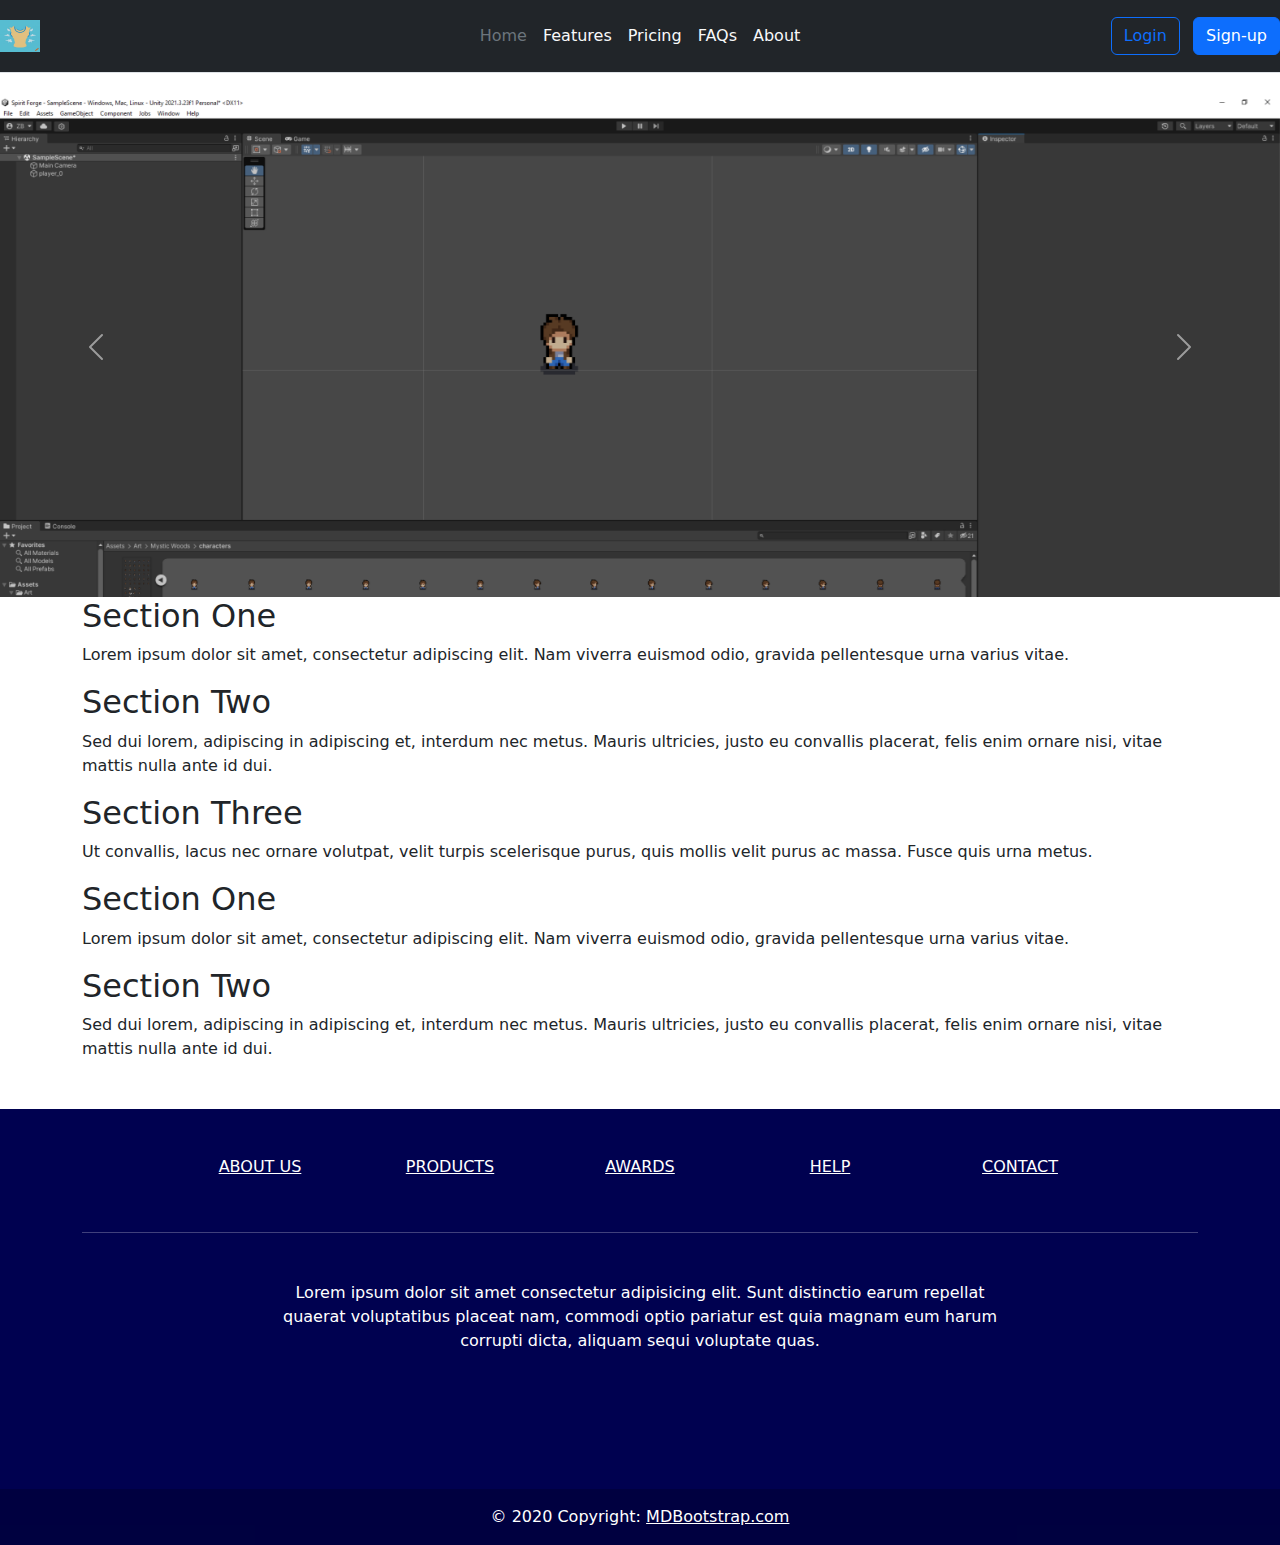
==== Website/index.html @ da48f075 "Local bootstrap + Website + Documentation" ====
<!DOCTYPE html>
<html lang="en">

<head><!-- Required meta tags -->
    <link rel="stylesheet" type="text/css" href="bootstrap/css/bootstrap.min.css">
    <link rel="stylesheet" type="text/css" href="css/styles.css">
    <script src="bootstrap/js/bootstrap.bundle.min.js"></script>
    <meta charset="utf-8">
    <meta name="viewport" content="width=device-width, initial-scale=1">
    <title>Spirit Forge Home</title>

</head>

<body>
    <!-- Header -->
    <nav>
        <header
            class="d-flex flex-wrap align-items-center justify-content-center justify-content-md-between py-3 mb-4 border-bottom bg-dark">

            <a href="" class="d-flex align-items-center col-md-3 mb-2 mb-md-0 text-dark text-decoration-none">
                <img src="img/logo-1.png" alt="Temp Logo" class="me-2" width="40" height="32">
            </a>

            <ul class="nav col-12 col-md-auto mb-2 justify-content-center mb-md-0">
                <li><a href="#" class="nav-link px-2 link-secondary">Home</a></li>
                <li><a href="#" class="nav-link px-2 link-light">Features</a></li>
                <li><a href="#" class="nav-link px-2 link-light">Pricing</a></li>
                <li><a href="#" class="nav-link px-2 link-light">FAQs</a></li>
                <li><a href="#" class="nav-link px-2 link-light">About</a></li>
            </ul>

            <div class="col-md-3 text-end">
                <button type="button" class="btn btn-outline-primary me-2">Login</button>
                <button type="button" class="btn btn-primary">Sign-up</button>
            </div>
        </header>
    </nav>

    <!-- Image Carousel -->
    <div id="carouselExampleInterval" class="carousel slide" data-bs-ride="carousel">
        <div class="carousel-inner">
            <div class="carousel-item active" data-bs-interval="10000">
                <img src="img/carousel-1.png" class="d-block w-100" alt="...">
            </div>
            <div class="carousel-item" data-bs-interval="2000">
                <img src="img/carousel-2.png" class="d-block w-100" alt="...">
            </div>
            <div class="carousel-item">
                <img src="img/carousel-1.png" class="d-block w-100" alt="...">
            </div>
        </div>
        <button class="carousel-control-prev" type="button" data-bs-target="#carouselExampleInterval"
            data-bs-slide="prev">
            <span class="carousel-control-prev-icon" aria-hidden="true"></span>
            <span class="visually-hidden">Previous</span>
        </button>
        <button class="carousel-control-next" type="button" data-bs-target="#carouselExampleInterval"
            data-bs-slide="next">
            <span class="carousel-control-next-icon" aria-hidden="true"></span>
            <span class="visually-hidden">Next</span>
        </button>
    </div>

    <!-- Body Text -->
    <div class="container">
        <h2>Section One</h2>
        <p>Lorem ipsum dolor sit amet, consectetur adipiscing elit. Nam viverra euismod odio, gravida pellentesque urna
            varius vitae.</p>

        <h2>Section Two</h2>
        <p>Sed dui lorem, adipiscing in adipiscing et, interdum nec metus. Mauris ultricies, justo eu convallis
            placerat, felis enim ornare nisi, vitae mattis nulla ante id dui.</p>

        <h2>Section Three</h2>
        <p>Ut convallis, lacus nec ornare volutpat, velit turpis scelerisque purus, quis mollis velit purus ac massa.
            Fusce quis urna metus.</p>
        <h2>Section One</h2>
        <p>Lorem ipsum dolor sit amet, consectetur adipiscing elit. Nam viverra euismod odio, gravida pellentesque urna
            varius vitae.</p>

        <h2>Section Two</h2>
        <p>Sed dui lorem, adipiscing in adipiscing et, interdum nec metus. Mauris ultricies, justo eu convallis
            placerat, felis enim ornare nisi, vitae mattis nulla ante id dui.</p>


    </div>
    <!-- Footer -->
    <footer class="text-center text-white" style="background-color: #000150">
        <!-- Grid container -->
        <div class="container">
            <!-- Section: Links -->
            <section class="mt-5">
                <!-- Grid row-->
                <div class="row text-center d-flex justify-content-center pt-5">
                    <!-- Grid column -->
                    <div class="col-md-2">
                        <h6 class="text-uppercase font-weight-bold">
                            <a href="#!" class="text-white">About us</a>
                        </h6>
                    </div>
                    <!-- Grid column -->

                    <!-- Grid column -->
                    <div class="col-md-2">
                        <h6 class="text-uppercase font-weight-bold">
                            <a href="#!" class="text-white">Products</a>
                        </h6>
                    </div>
                    <!-- Grid column -->

                    <!-- Grid column -->
                    <div class="col-md-2">
                        <h6 class="text-uppercase font-weight-bold">
                            <a href="#!" class="text-white">Awards</a>
                        </h6>
                    </div>
                    <!-- Grid column -->

                    <!-- Grid column -->
                    <div class="col-md-2">
                        <h6 class="text-uppercase font-weight-bold">
                            <a href="#!" class="text-white">Help</a>
                        </h6>
                    </div>
                    <!-- Grid column -->

                    <!-- Grid column -->
                    <div class="col-md-2">
                        <h6 class="text-uppercase font-weight-bold">
                            <a href="#!" class="text-white">Contact</a>
                        </h6>
                    </div>
                    <!-- Grid column -->
                </div>
                <!-- Grid row-->
            </section>
            <!-- Section: Links -->

            <hr class="my-5">

            <!-- Section: Text -->
            <section class="mb-5">
                <div class="row d-flex justify-content-center">
                    <div class="col-lg-8">
                        <p>
                            Lorem ipsum dolor sit amet consectetur adipisicing elit. Sunt
                            distinctio earum repellat quaerat voluptatibus placeat nam,
                            commodi optio pariatur est quia magnam eum harum corrupti
                            dicta, aliquam sequi voluptate quas.
                        </p>
                    </div>
                </div>
            </section>
            <!-- Section: Text -->

            <!-- Section: Social -->
            <section class="text-center mb-5">
                <a href="" class="text-white me-4">
                    <i class="fab fa-facebook-f"></i>
                </a>
                <a href="" class="text-white me-4">
                    <i class="fab fa-twitter"></i>
                </a>
                <a href="" class="text-white me-4">
                    <i class="fab fa-google"></i>
                </a>
                <a href="" class="text-white me-4">
                    <i class="fab fa-instagram"></i>
                </a>
                <a href="" class="text-white me-4">
                    <i class="fab fa-linkedin"></i>
                </a>
                <a href="" class="text-white me-4">
                    <i class="fab fa-github"></i>
                </a>
            </section>
            <!-- Section: Social -->
        </div>
        <!-- Grid container -->

        <!-- Copyright -->
        <div class="text-center p-3" style="background-color: rgba(0, 0, 0, 0.2)">
            © 2020 Copyright:
            <a class="text-white" href="https://mdbootstrap.com/">MDBootstrap.com</a>
        </div>
        <!-- Copyright -->
    </footer>
    <!-- End of .container -->
</body>

</html>
---- Website/css/styles.css ----
.carousel .carousel-item {
    height: 500px;
}

.carousel-item img {
    position: absolute;
    object-fit: cover;
    top: 0;
    left: 0;
    min-height: 500px;
}
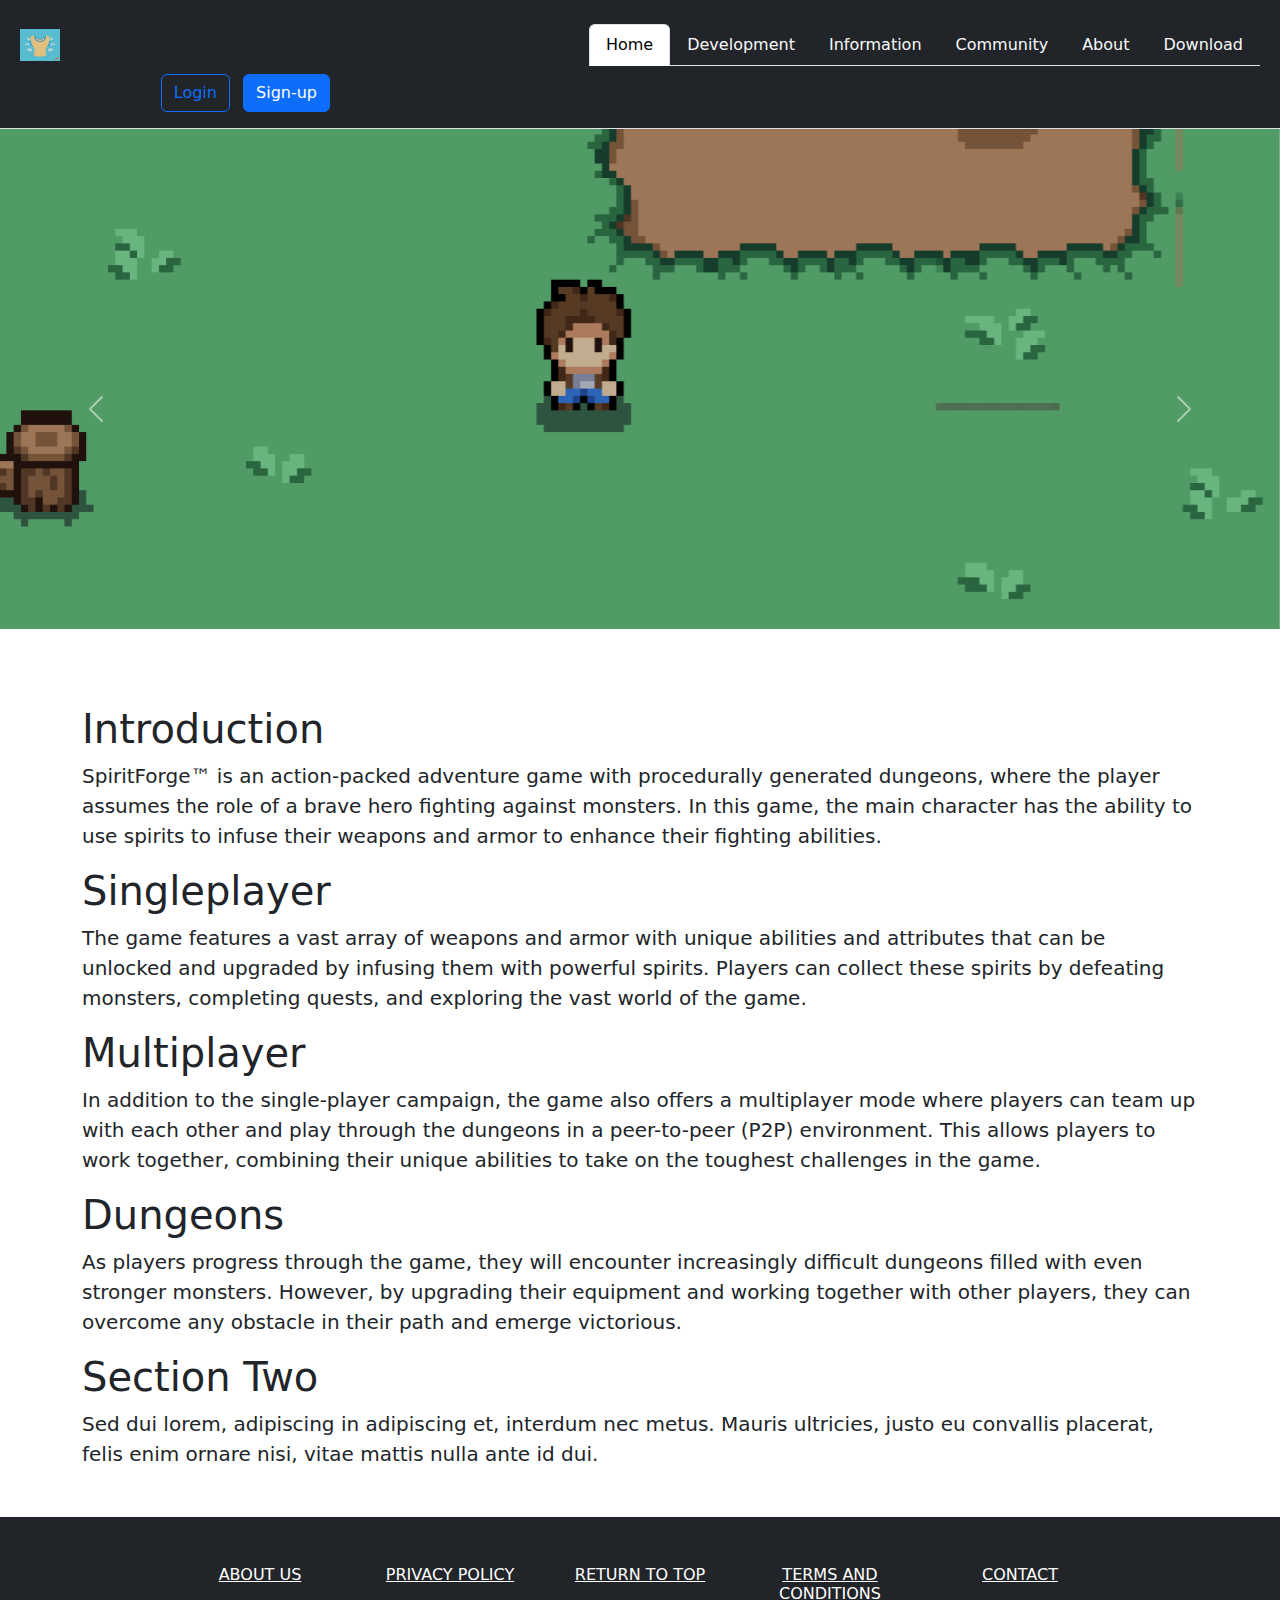
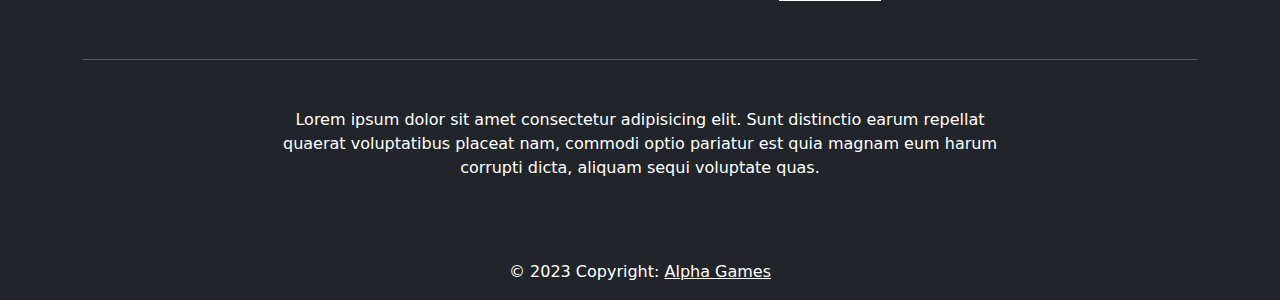
==== commit 2c663763: "Website overhaul, many pages setup, need some content still" ====
--- a/Website/index.html
+++ b/Website/index.html
@@ -2,51 +2,66 @@
 <html lang="en">
 
 <head><!-- Required meta tags -->
-    <link rel="stylesheet" type="text/css" href="bootstrap/css/bootstrap.min.css">
     <link rel="stylesheet" type="text/css" href="css/styles.css">
+    <link href="bootstrap/css/bootstrap.min.css" rel="stylesheet">
     <script src="bootstrap/js/bootstrap.bundle.min.js"></script>
     <meta charset="utf-8">
     <meta name="viewport" content="width=device-width, initial-scale=1">
-    <title>Spirit Forge Home</title>
+    <title>About The Game</title>
 
 </head>
 
 <body>
     <!-- Header -->
-    <nav>
-        <header
-            class="d-flex flex-wrap align-items-center justify-content-center justify-content-md-between py-3 mb-4 border-bottom bg-dark">
-
-            <a href="" class="d-flex align-items-center col-md-3 mb-2 mb-md-0 text-dark text-decoration-none">
-                <img src="img/logo-1.png" alt="Temp Logo" class="me-2" width="40" height="32">
-            </a>
-
-            <ul class="nav col-12 col-md-auto mb-2 justify-content-center mb-md-0">
-                <li><a href="#" class="nav-link px-2 link-secondary">Home</a></li>
-                <li><a href="#" class="nav-link px-2 link-light">Features</a></li>
-                <li><a href="#" class="nav-link px-2 link-light">Pricing</a></li>
-                <li><a href="#" class="nav-link px-2 link-light">FAQs</a></li>
-                <li><a href="#" class="nav-link px-2 link-light">About</a></li>
-            </ul>
-
-            <div class="col-md-3 text-end">
-                <button type="button" class="btn btn-outline-primary me-2">Login</button>
-                <button type="button" class="btn btn-primary">Sign-up</button>
-            </div>
-        </header>
-    </nav>
+    <header
+        class="d-flex flex-wrap align-items-center justify-content-center justify-content-md-between py-3 border-bottom bg-dark">
+
+        <a href="index.html" class="d-flex align-items-center col-md-3 mb-2 mb-md-0 text-dark text-decoration-none">
+            <img src="img/logo-1.png" alt="Temp Logo" class="me-2" width="40" height="32">
+        </a>
+
+        <nav class="navbar navbar-expand-lg navbar-dark bg-dark d-flex align-items-center justify-content-center">
+            <button class="navbar-toggler" type="button" data-bs-toggle="collapse" data-bs-target="#navbarNavAltMarkup"
+                aria-controls="navbarNavAltMarkup" aria-expanded="false" aria-label="Toggle navigation">
+                <span class="navbar-toggler-icon"></span>
+            </button>
+            <div class=" collapse navbar-collapse" id="navbarNavAltMarkup">
+                <div class="nav nav-tabs">
+                    <a class="nav-item nav-link active" aria-current="page" href="index.html">Home</a>
+                    <a class="nav-item nav-link link-light" href="development.html">Development</a>
+                    <a class="nav-item nav-link link-light" href="information.html">Information</a>
+                    <a class="nav-item nav-link link-light" href="community.html">Community</a>
+                    <a class="nav-item nav-link link-light" href="about-game.html">About</a>
+                    <a class="nav-item nav-link link-light" href="downloads.html">Download</a>
+                </div>
+            </div>
+        </nav>
+
+
+        <div class="col-md-3 text-end">
+            <button type="button" class="btn btn-outline-primary me-2">Login</button>
+            <button type="button" class="btn btn-primary">Sign-up</button>
+        </div>
+        <script>document.querySelector('.btn-outline-primary').addEventListener('click', function () {
+                window.location.href = 'login.html';
+            });
+
+            document.querySelector('.btn-primary').addEventListener('click', function () {
+                window.location.href = 'signup.html';
+            });</script>
+    </header>
 
     <!-- Image Carousel -->
     <div id="carouselExampleInterval" class="carousel slide" data-bs-ride="carousel">
         <div class="carousel-inner">
             <div class="carousel-item active" data-bs-interval="10000">
-                <img src="img/carousel-1.png" class="d-block w-100" alt="...">
+                <img src="img/carousel-3.png" class="d-block w-100" alt="...">
             </div>
             <div class="carousel-item" data-bs-interval="2000">
-                <img src="img/carousel-2.png" class="d-block w-100" alt="...">
+                <img src="img/carousel-4.png" class="d-block w-100" alt="...">
             </div>
             <div class="carousel-item">
-                <img src="img/carousel-1.png" class="d-block w-100" alt="...">
+                <img src="img/carousel-5.png" class="d-block w-100" alt="...">
             </div>
         </div>
         <button class="carousel-control-prev" type="button" data-bs-target="#carouselExampleInterval"
@@ -60,32 +75,50 @@
             <span class="visually-hidden">Next</span>
         </button>
     </div>
-
-    <!-- Body Text -->
-    <div class="container">
-        <h2>Section One</h2>
-        <p>Lorem ipsum dolor sit amet, consectetur adipiscing elit. Nam viverra euismod odio, gravida pellentesque urna
-            varius vitae.</p>
-
-        <h2>Section Two</h2>
-        <p>Sed dui lorem, adipiscing in adipiscing et, interdum nec metus. Mauris ultricies, justo eu convallis
-            placerat, felis enim ornare nisi, vitae mattis nulla ante id dui.</p>
-
-        <h2>Section Three</h2>
-        <p>Ut convallis, lacus nec ornare volutpat, velit turpis scelerisque purus, quis mollis velit purus ac massa.
-            Fusce quis urna metus.</p>
-        <h2>Section One</h2>
-        <p>Lorem ipsum dolor sit amet, consectetur adipiscing elit. Nam viverra euismod odio, gravida pellentesque urna
-            varius vitae.</p>
-
-        <h2>Section Two</h2>
-        <p>Sed dui lorem, adipiscing in adipiscing et, interdum nec metus. Mauris ultricies, justo eu convallis
-            placerat, felis enim ornare nisi, vitae mattis nulla ante id dui.</p>
-
-
-    </div>
+    <main>
+
+
+        <!-- Body Text -->
+        <div class="container">
+            <h1>Introduction</h1>
+            <p class="fs-5">SpiritForge&trade; is an action-packed adventure game with procedurally generated
+                dungeons,
+                where the player assumes the role of a brave hero fighting against monsters. In this game, the main
+                character has the ability to use spirits to infuse their weapons and armor to enhance their fighting
+                abilities.</p>
+
+            <h1>Singleplayer</h1>
+            <p class="fs-5">The game features a vast array of weapons and armor with unique abilities and attributes
+                that
+                can be unlocked
+                and upgraded by infusing them with powerful spirits. Players can collect these spirits by defeating
+                monsters, completing quests, and exploring the vast world of the game.</p>
+
+            <h1>Multiplayer</h1>
+            <p class="fs-5">In addition to the single-player campaign, the game also offers a multiplayer mode where
+                players
+                can team up
+                with each other and play through the dungeons in a peer-to-peer (P2P) environment. This allows players
+                to
+                work together, combining their unique abilities to take on the toughest challenges in the game.</p>
+            <h1>Dungeons</h1>
+            <p class="fs-5">As players progress through the game, they will encounter increasingly difficult dungeons
+                filled
+                with even
+                stronger monsters. However, by upgrading their equipment and working together with other players, they
+                can
+                overcome any obstacle in their path and emerge victorious.</p>
+
+            <h1>Section Two</h1>
+            <p class="fs-5">Sed dui lorem, adipiscing in adipiscing et, interdum nec metus. Mauris ultricies, justo eu
+                convallis
+                placerat, felis enim ornare nisi, vitae mattis nulla ante id dui.</p>
+        </div>
+    </main>
+
+
     <!-- Footer -->
-    <footer class="text-center text-white" style="background-color: #000150">
+    <footer class="text-center text-white  bg-dark">
         <!-- Grid container -->
         <div class="container">
             <!-- Section: Links -->
@@ -95,39 +128,39 @@
                     <!-- Grid column -->
                     <div class="col-md-2">
                         <h6 class="text-uppercase font-weight-bold">
-                            <a href="#!" class="text-white">About us</a>
-                        </h6>
-                    </div>
-                    <!-- Grid column -->
-
-                    <!-- Grid column -->
-                    <div class="col-md-2">
-                        <h6 class="text-uppercase font-weight-bold">
-                            <a href="#!" class="text-white">Products</a>
-                        </h6>
-                    </div>
-                    <!-- Grid column -->
-
-                    <!-- Grid column -->
-                    <div class="col-md-2">
-                        <h6 class="text-uppercase font-weight-bold">
-                            <a href="#!" class="text-white">Awards</a>
-                        </h6>
-                    </div>
-                    <!-- Grid column -->
-
-                    <!-- Grid column -->
-                    <div class="col-md-2">
-                        <h6 class="text-uppercase font-weight-bold">
-                            <a href="#!" class="text-white">Help</a>
-                        </h6>
-                    </div>
-                    <!-- Grid column -->
-
-                    <!-- Grid column -->
-                    <div class="col-md-2">
-                        <h6 class="text-uppercase font-weight-bold">
-                            <a href="#!" class="text-white">Contact</a>
+                            <a href="about-us.html" class="text-white">About us</a>
+                        </h6>
+                    </div>
+                    <!-- Grid column -->
+
+                    <!-- Grid column -->
+                    <div class="col-md-2">
+                        <h6 class="text-uppercase font-weight-bold">
+                            <a href="privacy-policy.html" class="text-white">Privacy Policy</a>
+                        </h6>
+                    </div>
+                    <!-- Grid column -->
+
+                    <!-- Grid column -->
+                    <div class="col-md-2">
+                        <h6 class="text-uppercase font-weight-bold">
+                            <a href="#top" class="text-white">Return to Top</a>
+                        </h6>
+                    </div>
+                    <!-- Grid column -->
+
+                    <!-- Grid column -->
+                    <div class="col-md-2">
+                        <h6 class="text-uppercase font-weight-bold">
+                            <a href="terms-and-conditions.html" class="text-white">Terms and Conditions</a>
+                        </h6>
+                    </div>
+                    <!-- Grid column -->
+
+                    <!-- Grid column -->
+                    <div class="col-md-2">
+                        <h6 class="text-uppercase font-weight-bold">
+                            <a href="contact.html" class="text-white">Contact</a>
                         </h6>
                     </div>
                     <!-- Grid column -->
@@ -152,36 +185,12 @@
                 </div>
             </section>
             <!-- Section: Text -->
-
-            <!-- Section: Social -->
-            <section class="text-center mb-5">
-                <a href="" class="text-white me-4">
-                    <i class="fab fa-facebook-f"></i>
-                </a>
-                <a href="" class="text-white me-4">
-                    <i class="fab fa-twitter"></i>
-                </a>
-                <a href="" class="text-white me-4">
-                    <i class="fab fa-google"></i>
-                </a>
-                <a href="" class="text-white me-4">
-                    <i class="fab fa-instagram"></i>
-                </a>
-                <a href="" class="text-white me-4">
-                    <i class="fab fa-linkedin"></i>
-                </a>
-                <a href="" class="text-white me-4">
-                    <i class="fab fa-github"></i>
-                </a>
-            </section>
-            <!-- Section: Social -->
         </div>
         <!-- Grid container -->
-
         <!-- Copyright -->
-        <div class="text-center p-3" style="background-color: rgba(0, 0, 0, 0.2)">
-            © 2020 Copyright:
-            <a class="text-white" href="https://mdbootstrap.com/">MDBootstrap.com</a>
+        <div class="text-center p-3">
+            © 2023 Copyright:
+            <a class="text-white" href="">Alpha Games</a>
         </div>
         <!-- Copyright -->
     </footer>
--- a/Website/css/styles.css
+++ b/Website/css/styles.css
@@ -1,5 +1,11 @@
+:root {
+    --header: #4F7CAC;
+    --background-color: #C0E0DE;
+    --footer: #162521;
+}
+
 .carousel .carousel-item {
-    height: 500px;
+    height: 35em;
 }
 
 .carousel-item img {
@@ -8,4 +14,23 @@
     top: 0;
     left: 0;
     min-height: 500px;
+}
+
+header {
+    padding-left: 20px;
+    padding-right: 20px;
+}
+
+footer {
+    bottom: 0;
+
+}
+
+#carousel {
+    margin-bottom: 2em;
+}
+
+main {
+    margin-top: 1em;
+    min-height: calc(100vh - 37vh);
 }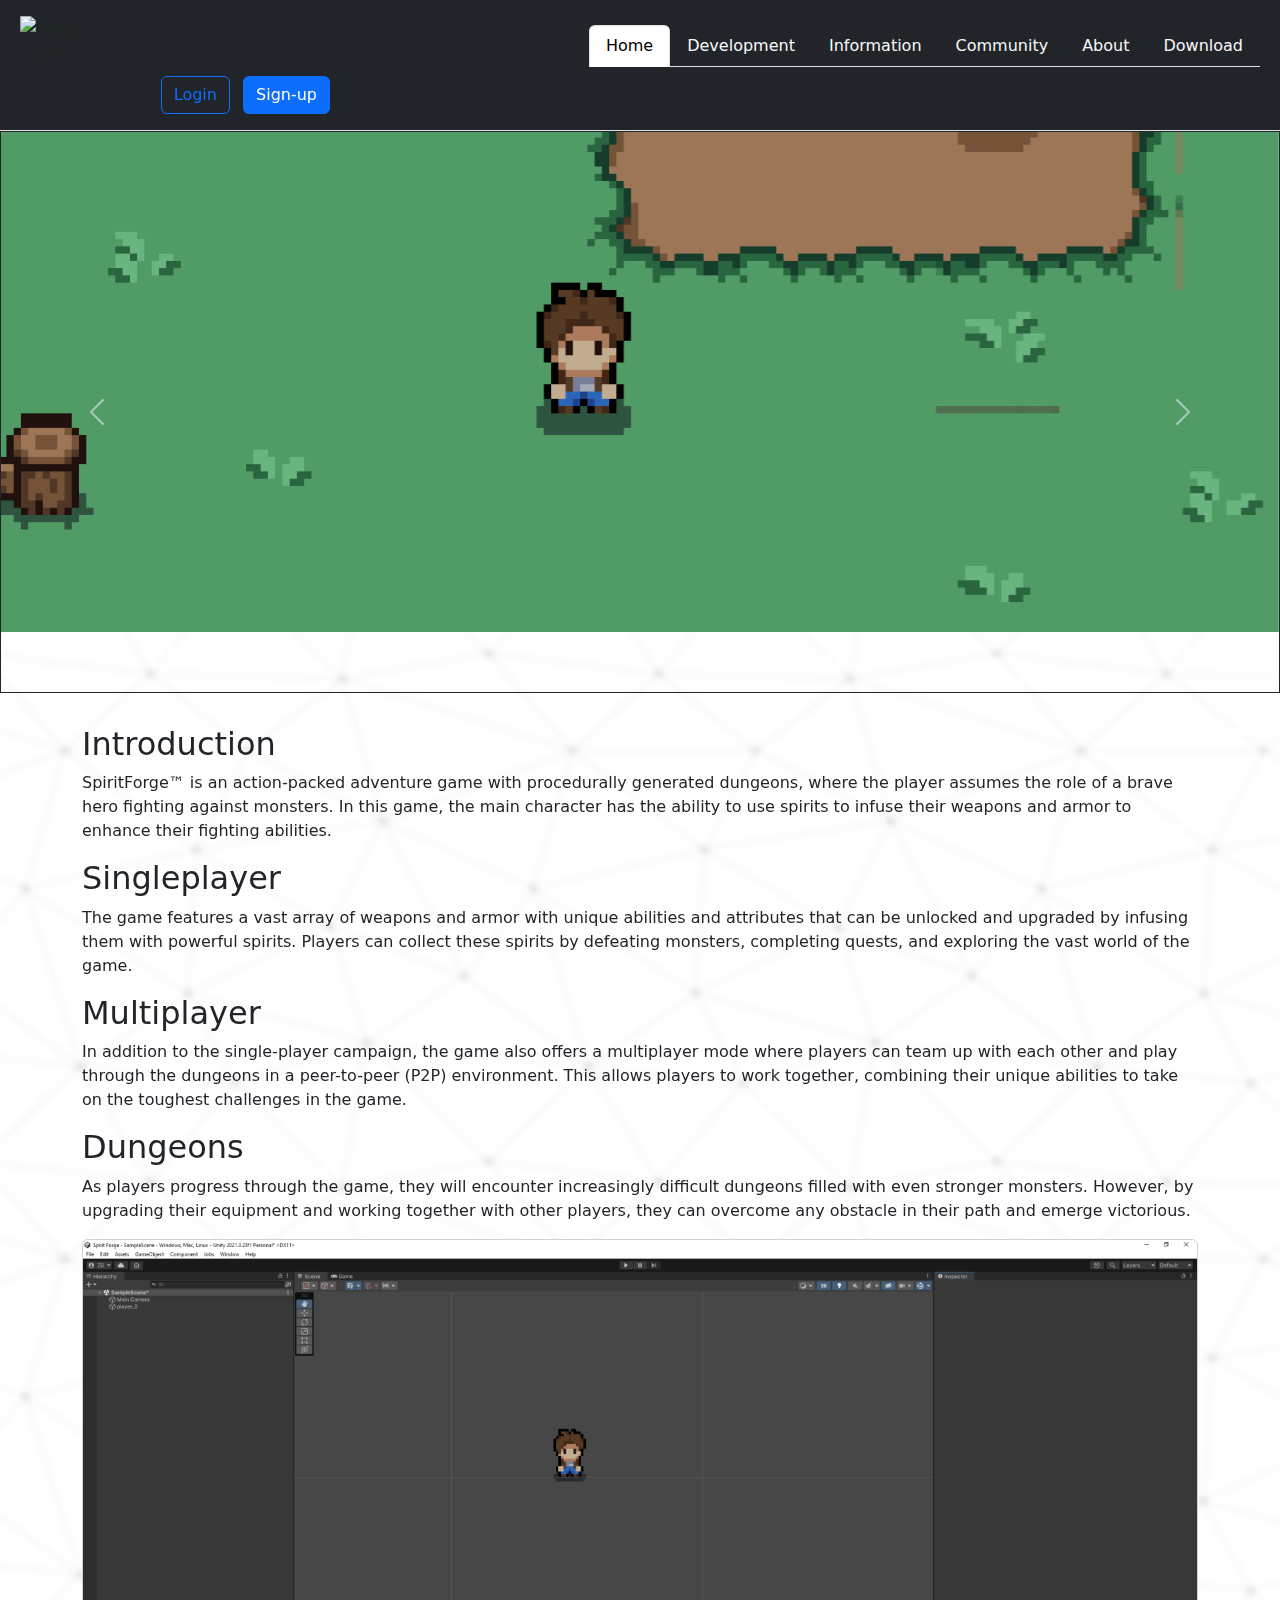
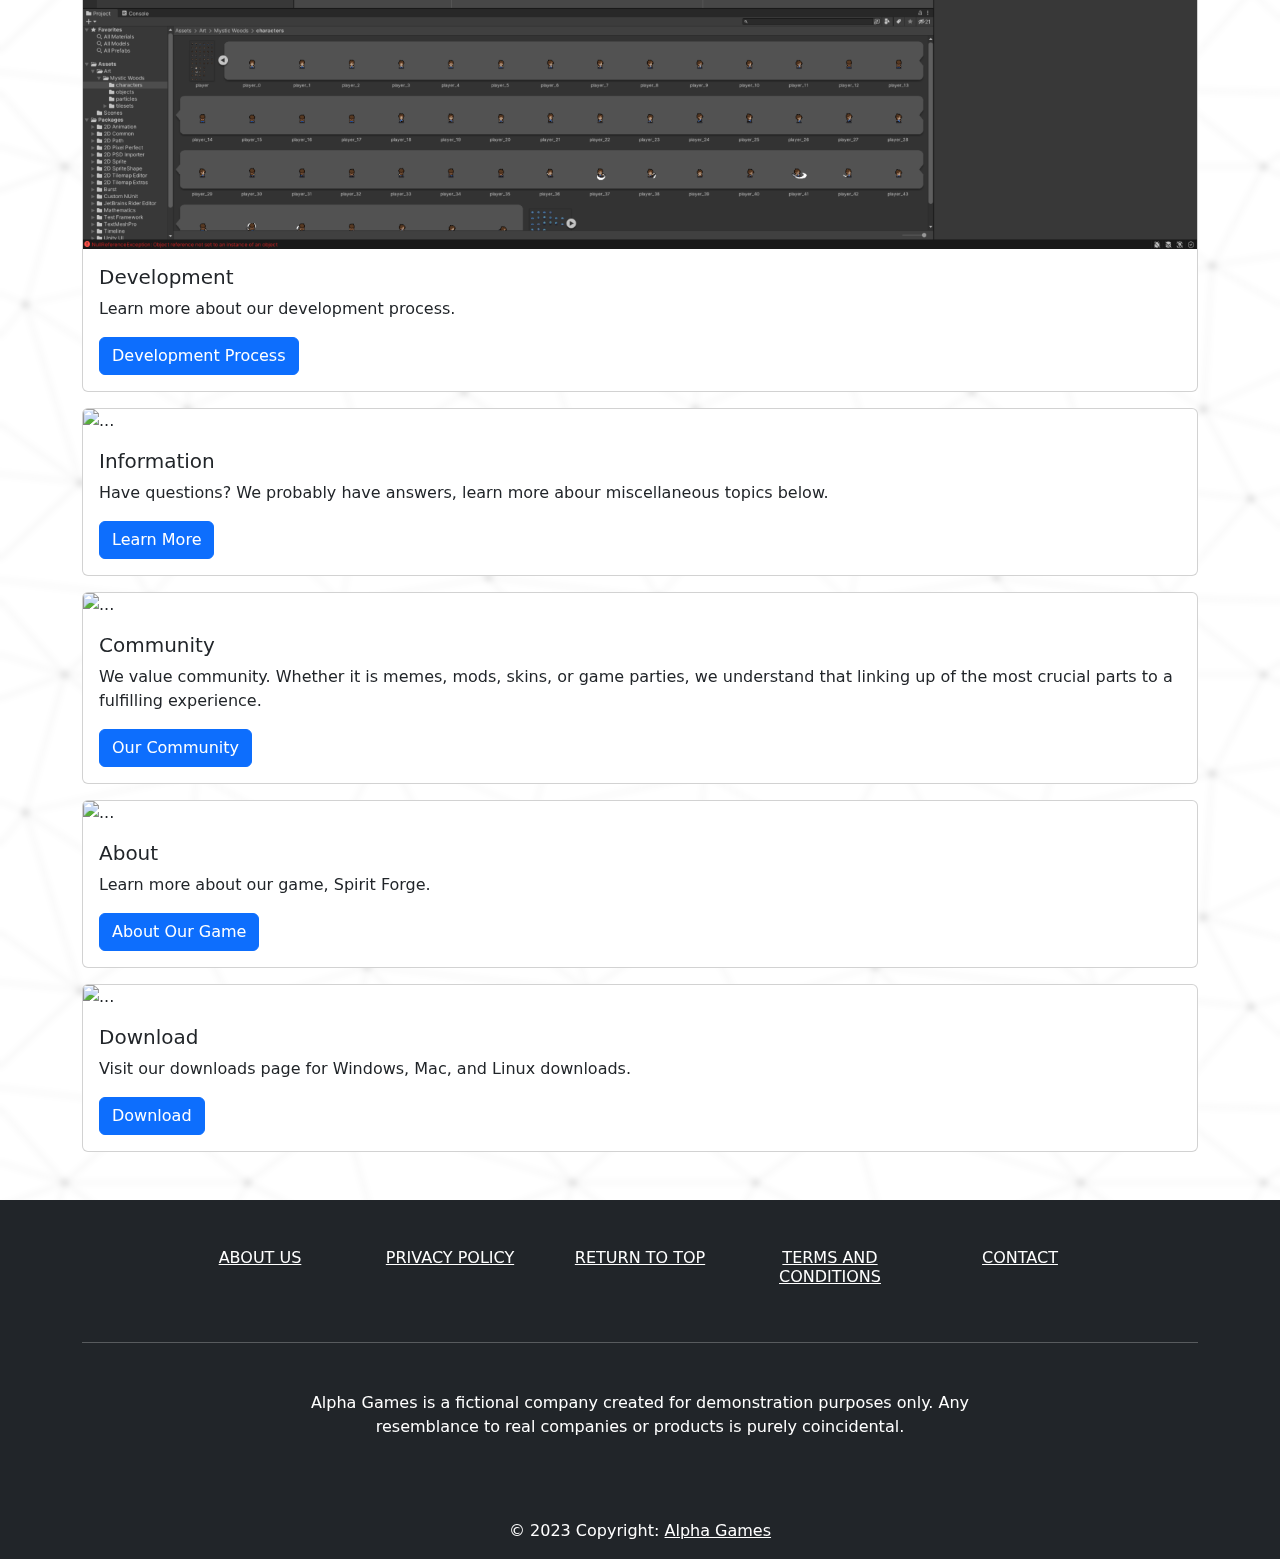
==== commit 53101ca2: "Committed the latest updated version of the site" ====
--- a/Website/index.html
+++ b/Website/index.html
@@ -7,8 +7,14 @@
     <script src="bootstrap/js/bootstrap.bundle.min.js"></script>
     <meta charset="utf-8">
     <meta name="viewport" content="width=device-width, initial-scale=1">
-    <title>About The Game</title>
-
+    <title>About Spirit Forge</title>
+    <style>
+        body {
+            background-color: #FFFFFF;
+            background-image: url("data:image/svg+xml,%3Csvg xmlns='http://www.w3.org/2000/svg' width='508' height='508' viewBox='0 0 800 800'%3E%3Cg fill='none' stroke='%23E2E2E2' stroke-width='1.6'%3E%3Cpath d='M769 229L1037 260.9M927 880L731 737 520 660 309 538 40 599 295 764 126.5 879.5 40 599-197 493 102 382-31 229 126.5 79.5-69-63'/%3E%3Cpath d='M-31 229L237 261 390 382 603 493 308.5 537.5 101.5 381.5M370 905L295 764'/%3E%3Cpath d='M520 660L578 842 731 737 840 599 603 493 520 660 295 764 309 538 390 382 539 269 769 229 577.5 41.5 370 105 295 -36 126.5 79.5 237 261 102 382 40 599 -69 737 127 880'/%3E%3Cpath d='M520-140L578.5 42.5 731-63M603 493L539 269 237 261 370 105M902 382L539 269M390 382L102 382'/%3E%3Cpath d='M-222 42L126.5 79.5 370 105 539 269 577.5 41.5 927 80 769 229 902 382 603 493 731 737M295-36L577.5 41.5M578 842L295 764M40-201L127 80M102 382L-261 269'/%3E%3C/g%3E%3Cg fill='%23D2D2D2'%3E%3Ccircle cx='769' cy='229' r='5'/%3E%3Ccircle cx='539' cy='269' r='5'/%3E%3Ccircle cx='603' cy='493' r='5'/%3E%3Ccircle cx='731' cy='737' r='5'/%3E%3Ccircle cx='520' cy='660' r='5'/%3E%3Ccircle cx='309' cy='538' r='5'/%3E%3Ccircle cx='295' cy='764' r='5'/%3E%3Ccircle cx='40' cy='599' r='5'/%3E%3Ccircle cx='102' cy='382' r='5'/%3E%3Ccircle cx='127' cy='80' r='5'/%3E%3Ccircle cx='370' cy='105' r='5'/%3E%3Ccircle cx='578' cy='42' r='5'/%3E%3Ccircle cx='237' cy='261' r='5'/%3E%3Ccircle cx='390' cy='382' r='5'/%3E%3C/g%3E%3C/svg%3E");
+            backdrop-filter: blur(3px);
+        }
+    </style>
 </head>
 
 <body>
@@ -17,7 +23,7 @@
         class="d-flex flex-wrap align-items-center justify-content-center justify-content-md-between py-3 border-bottom bg-dark">
 
         <a href="index.html" class="d-flex align-items-center col-md-3 mb-2 mb-md-0 text-dark text-decoration-none">
-            <img src="img/logo-1.png" alt="Temp Logo" class="me-2" width="40" height="32">
+            <img src="img/logo-5.png" alt="Temp Logo" class="me-2" width="60" height="60">
         </a>
 
         <nav class="navbar navbar-expand-lg navbar-dark bg-dark d-flex align-items-center justify-content-center">
@@ -25,8 +31,8 @@
                 aria-controls="navbarNavAltMarkup" aria-expanded="false" aria-label="Toggle navigation">
                 <span class="navbar-toggler-icon"></span>
             </button>
-            <div class=" collapse navbar-collapse" id="navbarNavAltMarkup">
-                <div class="nav nav-tabs">
+            <div class="collapse navbar-collapse" id="navbarNavAltMarkup">
+                <div class="nav nav-tabs align-items-center justify-content-center">
                     <a class="nav-item nav-link active" aria-current="page" href="index.html">Home</a>
                     <a class="nav-item nav-link link-light" href="development.html">Development</a>
                     <a class="nav-item nav-link link-light" href="information.html">Information</a>
@@ -47,12 +53,12 @@
             });
 
             document.querySelector('.btn-primary').addEventListener('click', function () {
-                window.location.href = 'signup.html';
+                window.location.href = 'login.html';
             });</script>
     </header>
 
     <!-- Image Carousel -->
-    <div id="carouselExampleInterval" class="carousel slide" data-bs-ride="carousel">
+    <div id="carousel" class="carousel slide border border-dark" data-bs-ride="carousel">
         <div class="carousel-inner">
             <div class="carousel-item active" data-bs-interval="10000">
                 <img src="img/carousel-3.png" class="d-block w-100" alt="...">
@@ -63,14 +69,21 @@
             <div class="carousel-item">
                 <img src="img/carousel-5.png" class="d-block w-100" alt="...">
             </div>
-        </div>
-        <button class="carousel-control-prev" type="button" data-bs-target="#carouselExampleInterval"
-            data-bs-slide="prev">
+            <div class="carousel-item">
+                <img src="img/carousel-6.png" class="d-block w-100" alt="...">
+            </div>
+            <div class="carousel-item">
+                <img src="img/carousel-7.png" class="d-block w-100" alt="...">
+            </div>
+            <div class="carousel-item">
+                <img src="img/carousel-8.png" class="d-block w-100" alt="...">
+            </div>
+        </div>
+        <button class="carousel-control-prev" type="button" data-bs-target="#carousel" data-bs-slide="prev">
             <span class="carousel-control-prev-icon" aria-hidden="true"></span>
             <span class="visually-hidden">Previous</span>
         </button>
-        <button class="carousel-control-next" type="button" data-bs-target="#carouselExampleInterval"
-            data-bs-slide="next">
+        <button class="carousel-control-next" type="button" data-bs-target="#carousel" data-bs-slide="next">
             <span class="carousel-control-next-icon" aria-hidden="true"></span>
             <span class="visually-hidden">Next</span>
         </button>
@@ -80,121 +93,130 @@
 
         <!-- Body Text -->
         <div class="container">
-            <h1>Introduction</h1>
-            <p class="fs-5">SpiritForge&trade; is an action-packed adventure game with procedurally generated
+
+            <h2>Introduction</h2>
+            <p>SpiritForge&trade; is an action-packed adventure game with procedurally generated
                 dungeons,
                 where the player assumes the role of a brave hero fighting against monsters. In this game, the main
                 character has the ability to use spirits to infuse their weapons and armor to enhance their fighting
                 abilities.</p>
 
-            <h1>Singleplayer</h1>
-            <p class="fs-5">The game features a vast array of weapons and armor with unique abilities and attributes
+            <h2>Singleplayer</h2>
+            <p>The game features a vast array of weapons and armor with unique abilities and attributes
                 that
                 can be unlocked
                 and upgraded by infusing them with powerful spirits. Players can collect these spirits by defeating
                 monsters, completing quests, and exploring the vast world of the game.</p>
 
-            <h1>Multiplayer</h1>
-            <p class="fs-5">In addition to the single-player campaign, the game also offers a multiplayer mode where
+            <h2>Multiplayer</h2>
+            <p>In addition to the single-player campaign, the game also offers a multiplayer mode where
                 players
                 can team up
                 with each other and play through the dungeons in a peer-to-peer (P2P) environment. This allows players
                 to
                 work together, combining their unique abilities to take on the toughest challenges in the game.</p>
-            <h1>Dungeons</h1>
-            <p class="fs-5">As players progress through the game, they will encounter increasingly difficult dungeons
+            <h2>Dungeons</h2>
+            <p>As players progress through the game, they will encounter increasingly difficult dungeons
                 filled
                 with even
                 stronger monsters. However, by upgrading their equipment and working together with other players, they
                 can
                 overcome any obstacle in their path and emerge victorious.</p>
 
-            <h1>Section Two</h1>
-            <p class="fs-5">Sed dui lorem, adipiscing in adipiscing et, interdum nec metus. Mauris ultricies, justo eu
-                convallis
-                placerat, felis enim ornare nisi, vitae mattis nulla ante id dui.</p>
+            <div class="card mb-3 cards-main">
+                <img src="img/carousel-1.png" class="card-img-top" alt="...">
+                <div class="card-body">
+                    <h5 class="card-title">Development</h5>
+                    <p class="card-text">Learn more about our development process.</p>
+                    <a href="development.html" class="btn btn-primary ">Development Process</a>
+                </div>
+            </div>
+
+            <div class="card mb-3 cards-main">
+                <img src="img/title-screen_2.png" class="card-img-top" alt="...">
+                <div class="card-body">
+                    <h5 class="card-title">Information</h5>
+                    <p class="card-text">Have questions? We probably have answers, learn more abour miscellaneous topics
+                        below.</p>
+                    <a href="information.html" class="btn btn-primary">Learn More</a>
+                </div>
+            </div>
+            <div class="card mb-3 cards-main">
+                <img src="img/community.jpg" class="card-img-top" alt="...">
+                <div class="card-body">
+                    <h5 class="card-title">Community</h5>
+                    <p class="card-text">We value community. Whether it is memes, mods, skins, or game parties, we
+                        understand that linking up of the most crucial parts to a fulfilling experience.</p>
+                    <a href="community.html" class="btn btn-primary">Our Community</a>
+                </div>
+            </div>
+            <div class="card mb-3 cards-main">
+                <img src="img/question.jpg" class="card-img-top" alt="...">
+                <div class="card-body">
+                    <h5 class="card-title">About</h5>
+                    <p class="card-text">Learn more about our game, Spirit Forge.</p>
+                    <a href="about-game.html" class="btn btn-primary">About Our Game</a>
+                </div>
+            </div>
+            <div class="card mb-3 cards-main">
+                <img src="img/download.jpg" class="card-img-top" alt="...">
+                <div class="card-body">
+                    <h5 class="card-title">Download</h5>
+                    <p class="card-text">Visit our downloads page for Windows, Mac, and Linux downloads.</p>
+                    <a href="downloads.html" class="btn btn-primary">Download</a>
+                </div>
+            </div>
         </div>
     </main>
 
-
-    <!-- Footer -->
     <footer class="text-center text-white  bg-dark">
-        <!-- Grid container -->
         <div class="container">
-            <!-- Section: Links -->
             <section class="mt-5">
-                <!-- Grid row-->
                 <div class="row text-center d-flex justify-content-center pt-5">
-                    <!-- Grid column -->
                     <div class="col-md-2">
                         <h6 class="text-uppercase font-weight-bold">
                             <a href="about-us.html" class="text-white">About us</a>
                         </h6>
                     </div>
-                    <!-- Grid column -->
-
-                    <!-- Grid column -->
                     <div class="col-md-2">
                         <h6 class="text-uppercase font-weight-bold">
                             <a href="privacy-policy.html" class="text-white">Privacy Policy</a>
                         </h6>
                     </div>
-                    <!-- Grid column -->
-
-                    <!-- Grid column -->
                     <div class="col-md-2">
                         <h6 class="text-uppercase font-weight-bold">
                             <a href="#top" class="text-white">Return to Top</a>
                         </h6>
                     </div>
-                    <!-- Grid column -->
-
-                    <!-- Grid column -->
                     <div class="col-md-2">
                         <h6 class="text-uppercase font-weight-bold">
                             <a href="terms-and-conditions.html" class="text-white">Terms and Conditions</a>
                         </h6>
                     </div>
-                    <!-- Grid column -->
-
-                    <!-- Grid column -->
                     <div class="col-md-2">
                         <h6 class="text-uppercase font-weight-bold">
                             <a href="contact.html" class="text-white">Contact</a>
                         </h6>
                     </div>
-                    <!-- Grid column -->
-                </div>
-                <!-- Grid row-->
+                </div>
             </section>
-            <!-- Section: Links -->
-
             <hr class="my-5">
-
-            <!-- Section: Text -->
             <section class="mb-5">
                 <div class="row d-flex justify-content-center">
                     <div class="col-lg-8">
                         <p>
-                            Lorem ipsum dolor sit amet consectetur adipisicing elit. Sunt
-                            distinctio earum repellat quaerat voluptatibus placeat nam,
-                            commodi optio pariatur est quia magnam eum harum corrupti
-                            dicta, aliquam sequi voluptate quas.
+                            Alpha Games is a fictional company created for demonstration purposes only. Any resemblance
+                            to real companies or products is purely coincidental.
                         </p>
                     </div>
                 </div>
             </section>
-            <!-- Section: Text -->
-        </div>
-        <!-- Grid container -->
-        <!-- Copyright -->
+        </div>
         <div class="text-center p-3">
             © 2023 Copyright:
             <a class="text-white" href="">Alpha Games</a>
         </div>
-        <!-- Copyright -->
     </footer>
-    <!-- End of .container -->
 </body>
 
 </html>